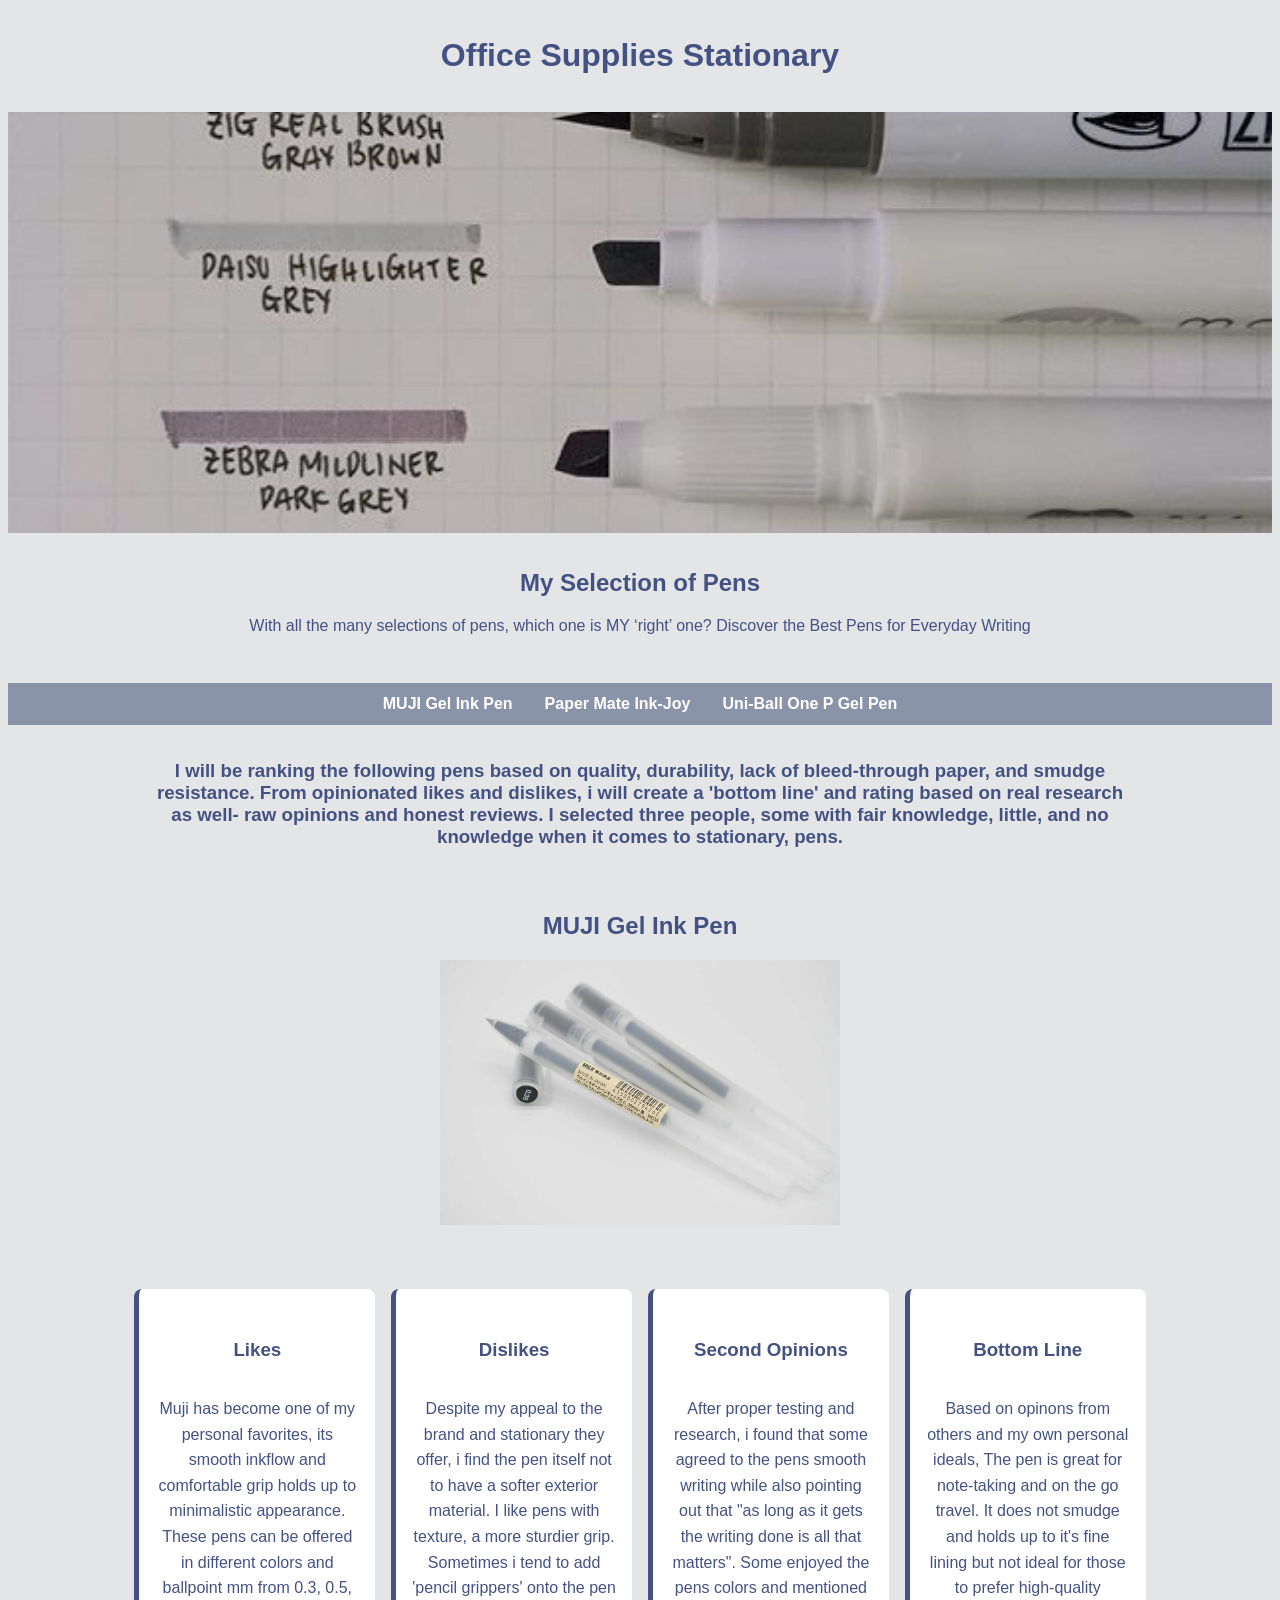
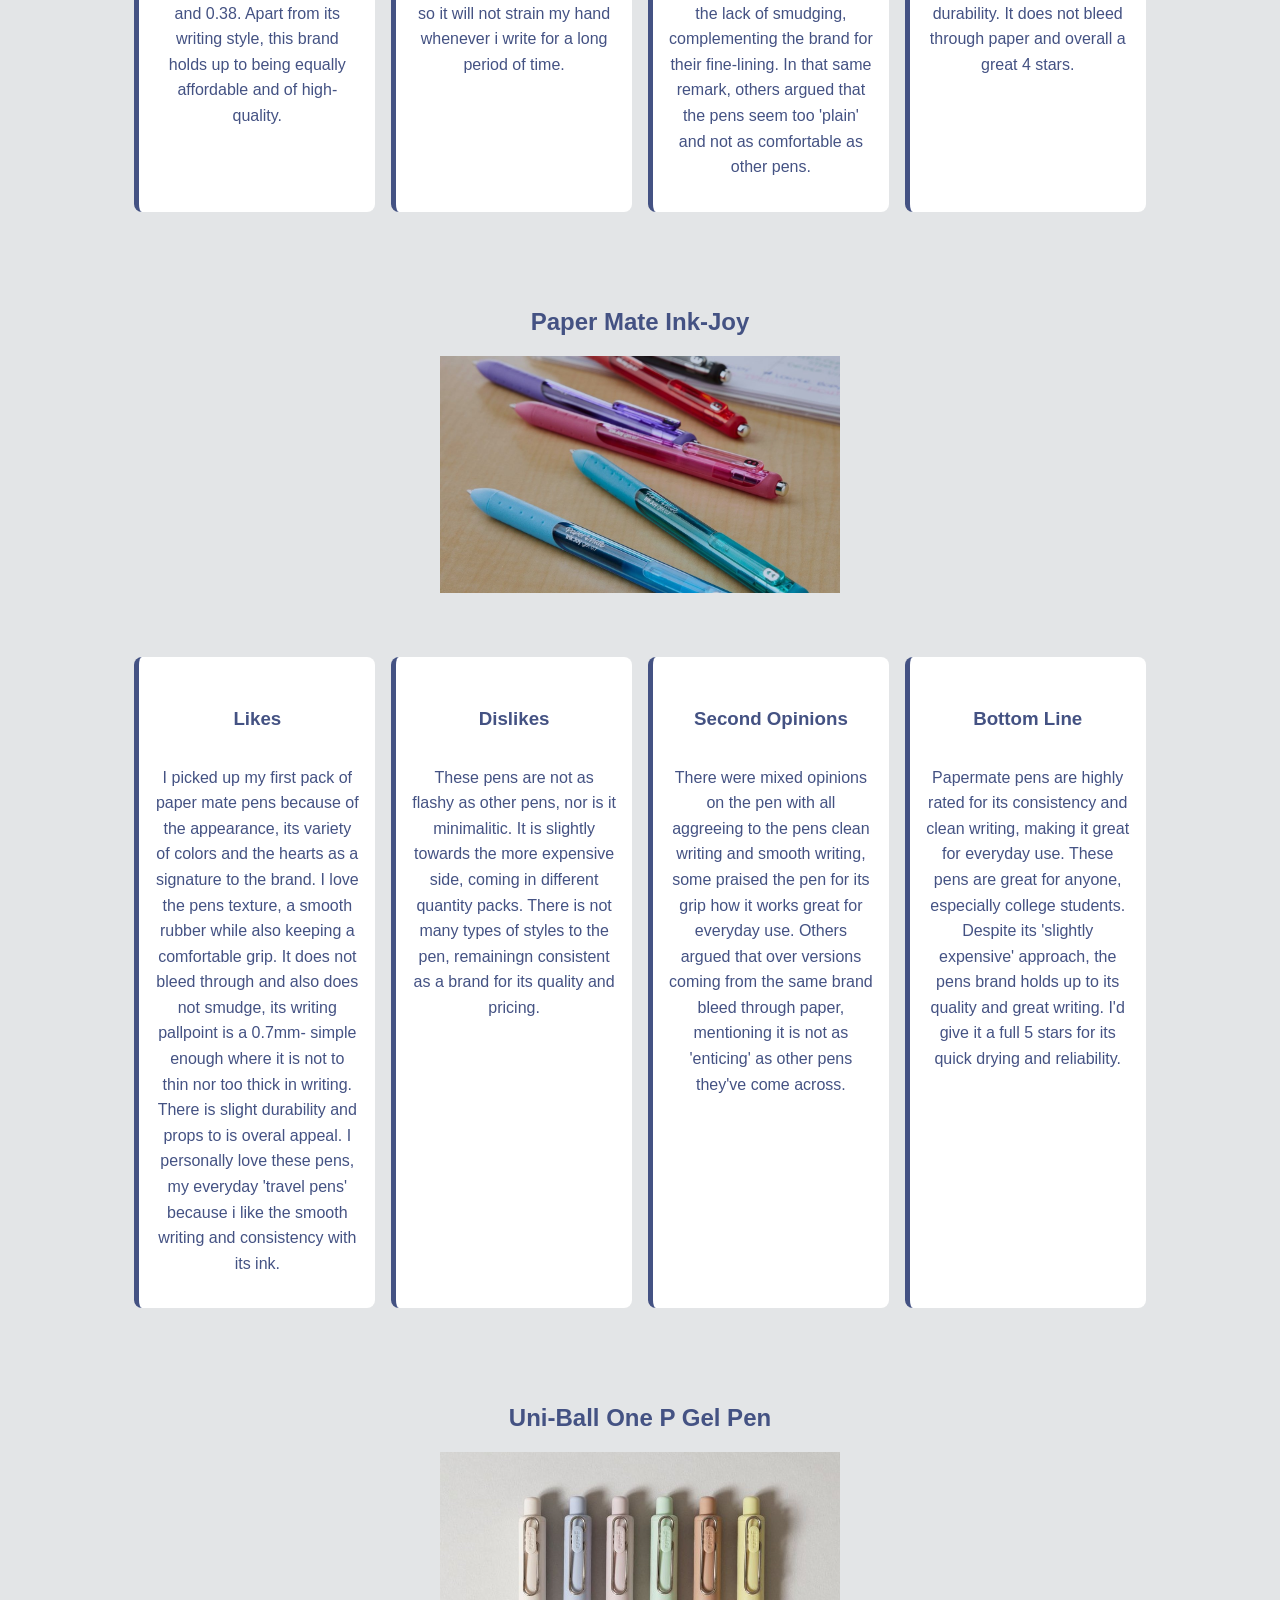
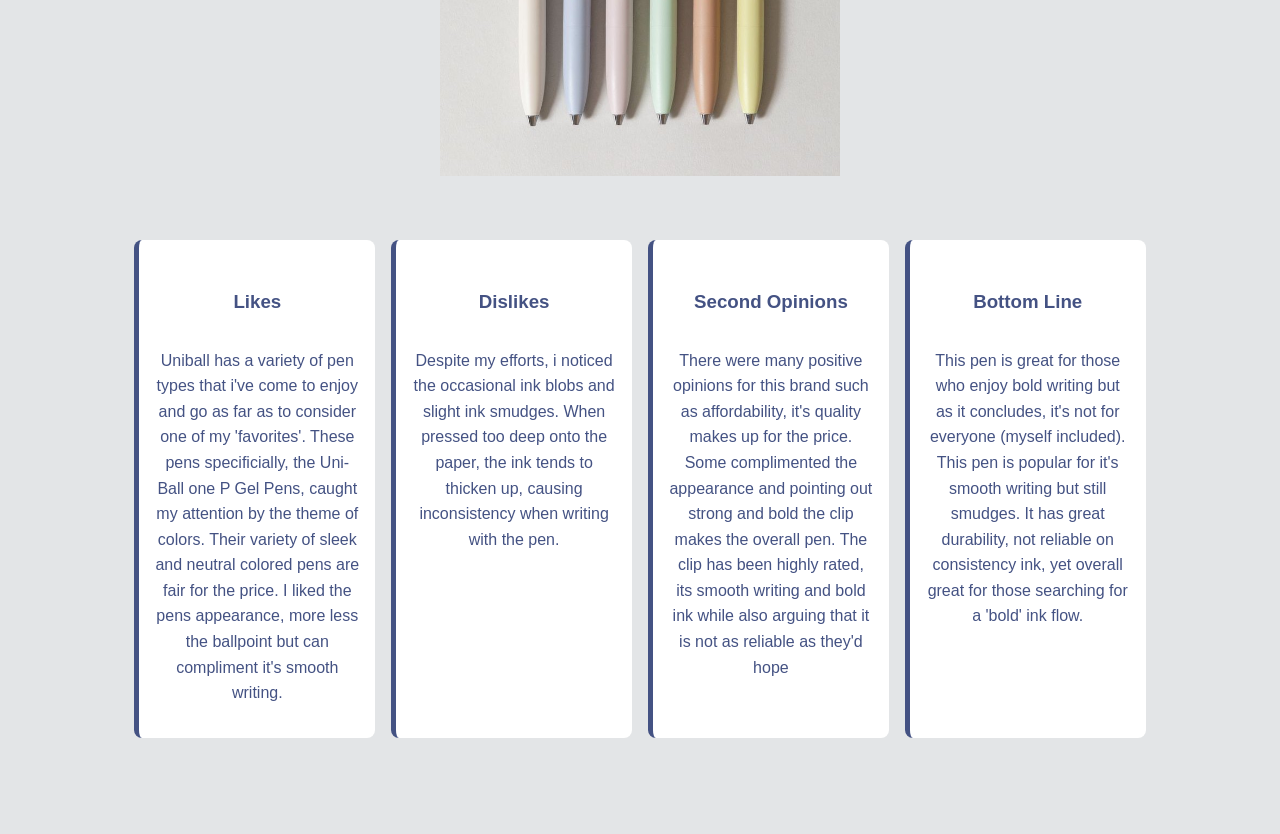
==== index.html @ 2e6644b3 "Add files via upload" ====
<!DOCTYPE html>
<html>
<head>
  <meta charset="UTF-8">
  <meta name="viewport" content="width=device-width, initial-scale=1.0">
  <title>Pen Reviews</title>
  <link rel="stylesheet" type="text/css" href="style.css">

</head>
<body>

<h1>Office Supplies Stationary</h1>


<section class="hero">
  <img src="herocard.jpg" alt="Pens">
  <div class="hero-text">
    <h2>My Selection of Pens</h2>
    <p>With all the many selections of pens, which one is MY ‘right’ one? Discover the Best Pens for Everyday Writing</p>
  </div>
</section>


<nav class="sub-nav">
  <ul>
    <li><a href="#pen1">MUJI Gel Ink Pen</a></li>
    <li><a href="#pen2">Paper Mate Ink-Joy</a></li>
    <li><a href="#pen3">Uni-Ball One P Gel Pen</a></li>
  </ul>
</nav>


<main class="container">
  <h3>I will be ranking the following pens based on quality, durability, lack of bleed-through paper, and smudge resistance. From opinionated likes and dislikes, i will create a 'bottom line' and rating based on real research as well- raw opinions and honest reviews. I selected three people, some with fair knowledge, little, and no knowledge when it comes to stationary, pens.</h3>
  <!-- PEN 1 -->
  <section id="pen1" class="pen-block">
    <h2>MUJI Gel Ink Pen</h2>
    <img src="muji.jpg" alt="muji.jpg">

    <div class="pen-grid">

      <div class="content-section">
        <h3>Likes</h3>
        <p>Muji has become one of my personal favorites, its smooth inkflow and comfortable grip holds up to minimalistic appearance. These pens can be offered in different colors and ballpoint mm from 0.3, 0.5, and 0.38. Apart from its writing style, this brand holds up to being equally affordable and of high-quality.</p>
      </div>

      <div class="content-section">
        <h3>Dislikes</h3>
        <p>Despite my appeal to the brand and stationary they offer, i find the pen itself not to have a softer exterior material. I like pens with texture, a more sturdier grip. Sometimes i tend to add 'pencil grippers' onto the pen so it will not strain my hand whenever i write for a long period of time.</p>
      </div>

      <div class="content-section">
        <h3>Second Opinions</h3>
        <p>After proper testing and research, i found that some agreed to the pens smooth writing while also pointing out that "as long as it gets the writing done is all that matters". Some enjoyed the pens colors and mentioned the lack of smudging, complementing the brand for their fine-lining. In that same remark, others argued that the pens seem too 'plain' and not as comfortable as other pens.</p>
      </div>

      <div class="content-section">
        <h3>Bottom Line</h3>
        <p>Based on opinons from others and my own personal ideals, The pen is great for note-taking and on the go travel. It does not smudge and holds up to it's fine lining but not ideal for those to prefer high-quality durability. It does not bleed through paper and overall a great 4 stars.</p>

      </div>

    </div>
  </section>


  <!-- PEN 2 -->
  <section id="pen2" class="pen-block">
    <h2>Paper Mate Ink-Joy</h2>
    <img src="papermate.jpg" alt="papermate">

    <div class="pen-grid">

      <div class="content-section">
        <h3>Likes</h3>
        <p>I picked up my first pack of paper mate pens because of the appearance, its variety of colors and the hearts as a signature to the brand. I love the pens texture, a smooth rubber while also keeping a comfortable grip. It does not bleed through and also does not smudge, its writing pallpoint is a 0.7mm- simple enough where it is not to thin nor too thick in writing. There is slight durability and props to is overal appeal. I personally love these pens, my everyday 'travel pens' because i like the smooth writing and consistency with its ink.</p>
      </div>

      <div class="content-section">
        <h3>Dislikes</h3>
        <p>These pens are not as flashy as other pens, nor is it minimalitic. It is slightly towards the more expensive side, coming in different quantity packs. There is not many types of styles to the pen, remainingn consistent as a brand for its quality and pricing.</p>
      </div>

      <div class="content-section">
        <h3>Second Opinions</h3>
        <p>There were mixed opinions on the pen with all aggreeing to the pens clean writing and smooth writing, some praised the pen for its grip how it works great for everyday use. Others argued that over versions coming from the same brand bleed through paper, mentioning it is not as 'enticing' as other pens they've come across. </p>
      </div>

      <div class="content-section">
        <h3>Bottom Line</h3>
        <p>Papermate pens are highly rated for its consistency and clean writing, making it great for everyday use. These pens are great for anyone, especially college students. Despite its 'slightly expensive' approach, the pens brand holds up to its quality and great writing. I'd give it a full 5 stars for its quick drying and reliability.</p>
      </div>

    </div>
  </section>


  <!-- PEN 3 -->
  <section id="pen3" class="pen-block">
    <h2>Uni-Ball One P Gel Pen</h2>
    <img src="uniball.jpg" alt="uniball">

    <div class="pen-grid">

      <div class="content-section">
        <h3>Likes</h3>
        <p>Uniball has a variety of pen types that i've come to enjoy and go as far as to consider one of my 'favorites'. These pens specificially, the Uni-Ball one P Gel Pens, caught my attention by the theme of colors. Their variety of sleek and neutral colored pens are fair for the price. I liked the pens appearance, more less the ballpoint but can compliment it's smooth writing.</p>
      </div>

      <div class="content-section">
        <h3>Dislikes</h3>
        <p>Despite my efforts, i noticed the occasional ink blobs and slight ink smudges. When pressed too deep onto the paper, the ink tends to thicken up, causing inconsistency when writing with the pen.</p>
      </div>

      <div class="content-section">
        <h3>Second Opinions</h3>
        <p>There were many positive opinions for this brand such as affordability, it's quality makes up for the price. Some complimented the appearance and pointing out strong and bold the clip makes the overall pen. The clip has been highly rated, its smooth writing and bold ink while also arguing that it is not as reliable as they'd hope</p>
      </div>

      <div class="content-section">
        <h3>Bottom Line</h3>
        <p>This pen is great for those who enjoy bold writing but as it concludes, it's not for everyone (myself included). This pen is popular for it's smooth writing but still smudges. It has great durability, not reliable on consistency ink, yet overall great for those searching for a 'bold' ink flow. </p>
      </div>

    </div>
  </section>


</main>

</body>
</html>
---- style.css ----
.content-section {
  background: white;
  padding: 1rem;
  border-left: 5px solid var(--primary);
  border-radius: 8px;
}


html {
  scroll-behavior: smooth;
}

.sub-nav {
  background: var(--secondary);
  position: sticky;
  top: 0;
}

.sub-nav ul {
  display: flex;
  justify-content: center;
  gap: 2rem;
  list-style: none;
}

.sub-nav a {
  color: white;
  text-decoration: none;
}

@media (min-width: 50rem) {
  .content-section {
    max-width: 800px;
    margin: 3rem auto;
  }
}

:root {
  --primary: #445283;
  --secondary: #8A94A9;
  --background: #E3E5E7;
  --white: #ffffff;
}

body {
  font-family: Arial, sans-serif;
  background: var(--background);
  color: var(--primary);
}

h1 {
  text-align: center;
  padding: 1rem;
}

h3 { 
  text-align: center;
  padding: 1rem;
}

.sub-nav {
  background: var(--secondary);
  position: sticky;
  top: 0;
}

.sub-nav ul {
  display: flex;
  justify-content: center;
  list-style: none;
  padding: 0.75rem;
  gap: 2rem;
}

.sub-nav a {
  color: var(--white);
  text-decoration: none;
  font-weight: bold;
}

.sub-nav a:hover {
  text-decoration: underline;
}

.container {
  width: 90%;
  margin: auto;
}


.content-section h2 {
  margin-bottom: 0.5rem;
}

.content-section p {
  line-height: 1.6;
}

@media (min-width: 50rem) {

  .container {
    width: 80%;
  }

}

.hero img {
  width: 100%;
}

.hero-text {
  text-align: center;
  padding: 1rem;
}

.pen-block {
  margin: 3rem 0;
  text-align: center;
}

.pen-block img {
  width: 100%;
  max-width: 400px;
  margin: 1rem auto;
}

.pen-grid {
  display: flex;
  flex-direction: column;
  gap: 1rem;
}

@media (min-width: 75rem) {
  .pen-grid {
    display: grid;
    grid-template-columns: repeat(4, 1fr);
  }
}

.hero img {
  width: 100%;
  aspect-ratio: 3 / 1; /* 1200 / 400 */
  object-fit: cover;
  display: block;
}

img {
  width: 100%;
  height: auto;
  display: block;
}

.pen-layout img {
  width: 100%;
  aspect-ratio: 3 / 2;
  object-fit: cover;
  border: 3px solid var(--secondary);
  border-radius: 10px;
}

.pen-layout img {
  border: 3px solid var(--secondary);
  border-radius: 10px;
}
:root {
  --secondary: #8A94A9;
}
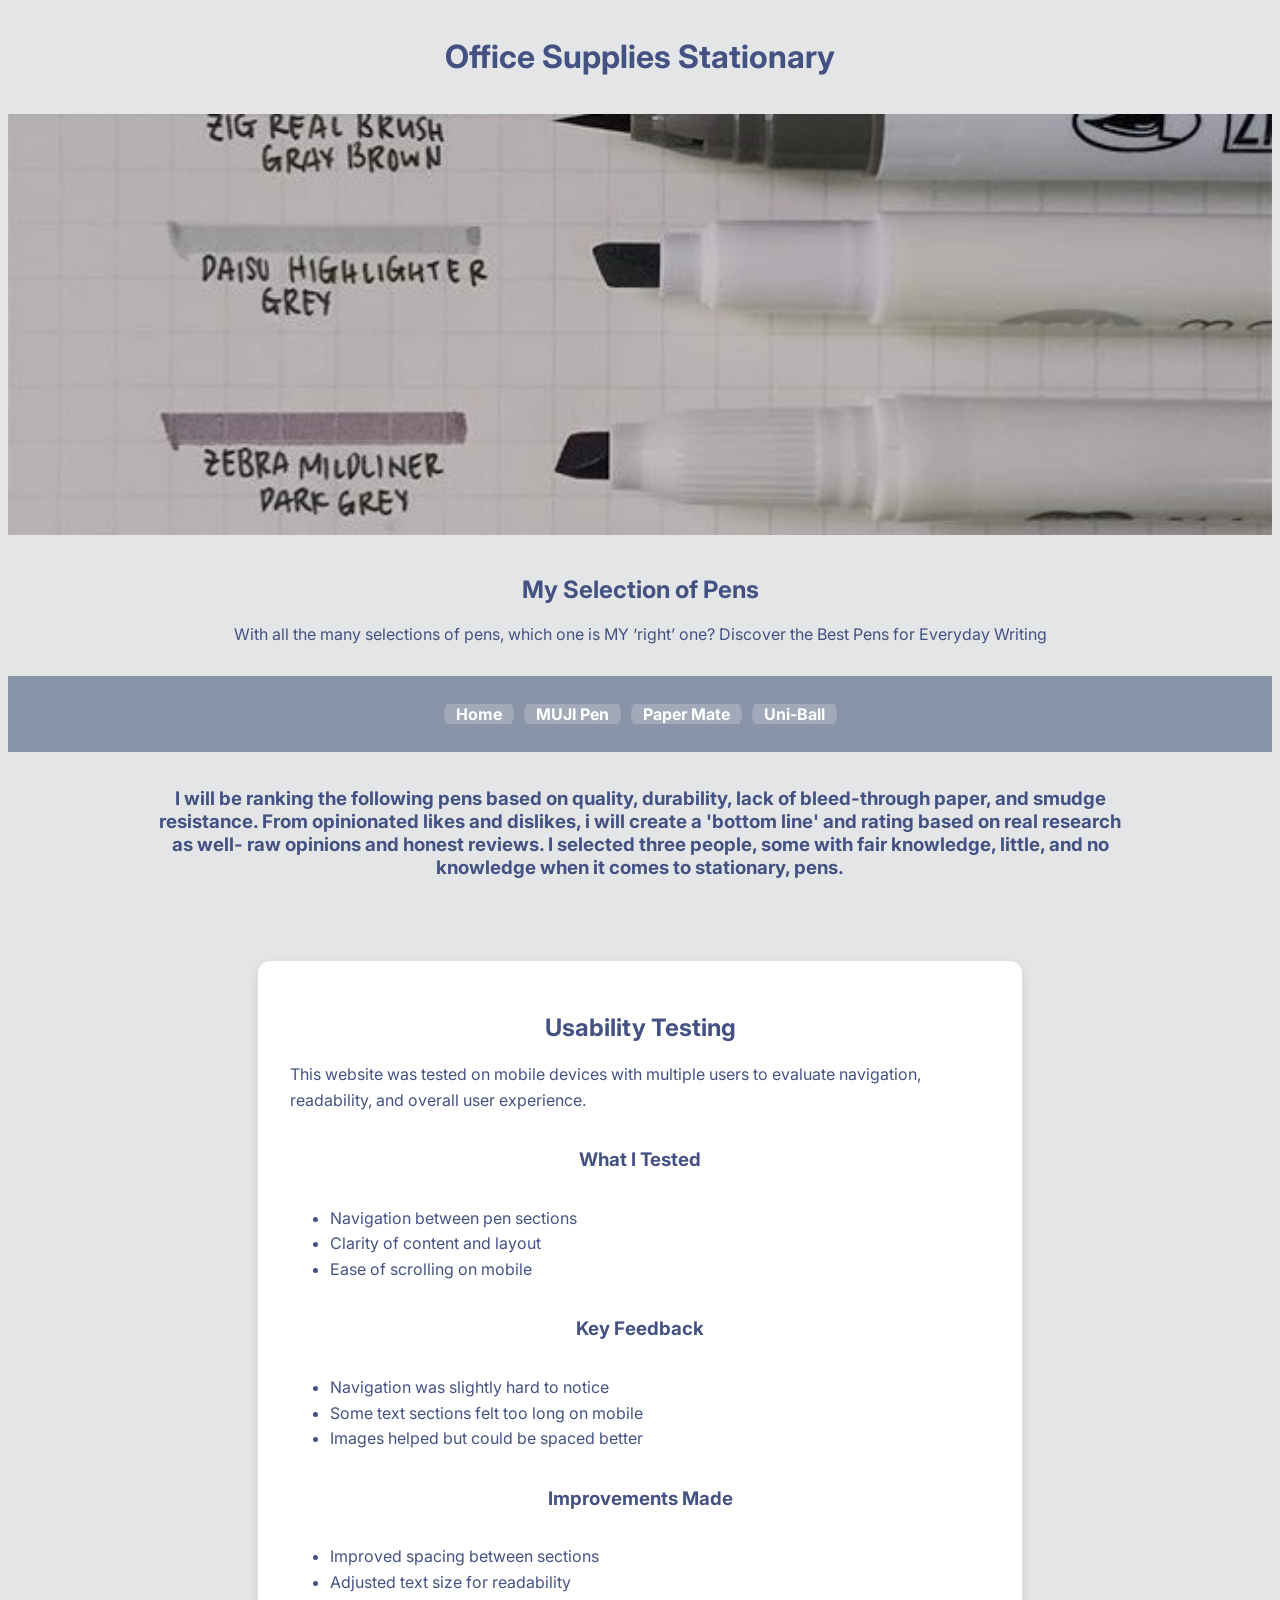
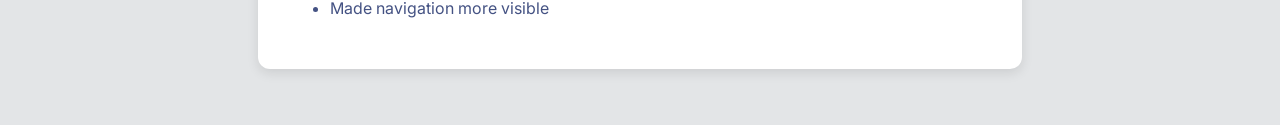
==== commit d53e0130: "Add files via upload" ====
--- a/index.html
+++ b/index.html
@@ -5,6 +5,7 @@
   <meta name="viewport" content="width=device-width, initial-scale=1.0">
   <title>Pen Reviews</title>
   <link rel="stylesheet" type="text/css" href="style.css">
+  <link href="https://fonts.googleapis.com/css2?family=Inter:wght@400;600&display=swap" rel="stylesheet">
 
 </head>
 <body>
@@ -22,111 +23,62 @@
 
 
 <nav class="sub-nav">
-  <ul>
-    <li><a href="#pen1">MUJI Gel Ink Pen</a></li>
-    <li><a href="#pen2">Paper Mate Ink-Joy</a></li>
-    <li><a href="#pen3">Uni-Ball One P Gel Pen</a></li>
+  <div class="nav-header">
+    <h2>☰</h2> <!-- hamburger icon -->
+  </div>
+
+  <ul class="nav-links">
+    <li><a href="index.html">Home</a></li>
+    <li><a href="muji.html">MUJI Pen</a></li>
+    <li><a href="papermate.html">Paper Mate</a></li>
+    <li><a href="uniball.html">Uni-Ball</a></li>
   </ul>
 </nav>
 
 
 <main class="container">
   <h3>I will be ranking the following pens based on quality, durability, lack of bleed-through paper, and smudge resistance. From opinionated likes and dislikes, i will create a 'bottom line' and rating based on real research as well- raw opinions and honest reviews. I selected three people, some with fair knowledge, little, and no knowledge when it comes to stationary, pens.</h3>
-  <!-- PEN 1 -->
-  <section id="pen1" class="pen-block">
-    <h2>MUJI Gel Ink Pen</h2>
-    <img src="muji.jpg" alt="muji.jpg">
-
-    <div class="pen-grid">
-
-      <div class="content-section">
-        <h3>Likes</h3>
-        <p>Muji has become one of my personal favorites, its smooth inkflow and comfortable grip holds up to minimalistic appearance. These pens can be offered in different colors and ballpoint mm from 0.3, 0.5, and 0.38. Apart from its writing style, this brand holds up to being equally affordable and of high-quality.</p>
-      </div>
-
-      <div class="content-section">
-        <h3>Dislikes</h3>
-        <p>Despite my appeal to the brand and stationary they offer, i find the pen itself not to have a softer exterior material. I like pens with texture, a more sturdier grip. Sometimes i tend to add 'pencil grippers' onto the pen so it will not strain my hand whenever i write for a long period of time.</p>
-      </div>
-
-      <div class="content-section">
-        <h3>Second Opinions</h3>
-        <p>After proper testing and research, i found that some agreed to the pens smooth writing while also pointing out that "as long as it gets the writing done is all that matters". Some enjoyed the pens colors and mentioned the lack of smudging, complementing the brand for their fine-lining. In that same remark, others argued that the pens seem too 'plain' and not as comfortable as other pens.</p>
-      </div>
-
-      <div class="content-section">
-        <h3>Bottom Line</h3>
-        <p>Based on opinons from others and my own personal ideals, The pen is great for note-taking and on the go travel. It does not smudge and holds up to it's fine lining but not ideal for those to prefer high-quality durability. It does not bleed through paper and overall a great 4 stars.</p>
-
-      </div>
-
-    </div>
-  </section>
-
-
-  <!-- PEN 2 -->
-  <section id="pen2" class="pen-block">
-    <h2>Paper Mate Ink-Joy</h2>
-    <img src="papermate.jpg" alt="papermate">
-
-    <div class="pen-grid">
-
-      <div class="content-section">
-        <h3>Likes</h3>
-        <p>I picked up my first pack of paper mate pens because of the appearance, its variety of colors and the hearts as a signature to the brand. I love the pens texture, a smooth rubber while also keeping a comfortable grip. It does not bleed through and also does not smudge, its writing pallpoint is a 0.7mm- simple enough where it is not to thin nor too thick in writing. There is slight durability and props to is overal appeal. I personally love these pens, my everyday 'travel pens' because i like the smooth writing and consistency with its ink.</p>
-      </div>
-
-      <div class="content-section">
-        <h3>Dislikes</h3>
-        <p>These pens are not as flashy as other pens, nor is it minimalitic. It is slightly towards the more expensive side, coming in different quantity packs. There is not many types of styles to the pen, remainingn consistent as a brand for its quality and pricing.</p>
-      </div>
-
-      <div class="content-section">
-        <h3>Second Opinions</h3>
-        <p>There were mixed opinions on the pen with all aggreeing to the pens clean writing and smooth writing, some praised the pen for its grip how it works great for everyday use. Others argued that over versions coming from the same brand bleed through paper, mentioning it is not as 'enticing' as other pens they've come across. </p>
-      </div>
-
-      <div class="content-section">
-        <h3>Bottom Line</h3>
-        <p>Papermate pens are highly rated for its consistency and clean writing, making it great for everyday use. These pens are great for anyone, especially college students. Despite its 'slightly expensive' approach, the pens brand holds up to its quality and great writing. I'd give it a full 5 stars for its quick drying and reliability.</p>
-      </div>
-
-    </div>
-  </section>
-
-
-  <!-- PEN 3 -->
-  <section id="pen3" class="pen-block">
-    <h2>Uni-Ball One P Gel Pen</h2>
-    <img src="uniball.jpg" alt="uniball">
-
-    <div class="pen-grid">
-
-      <div class="content-section">
-        <h3>Likes</h3>
-        <p>Uniball has a variety of pen types that i've come to enjoy and go as far as to consider one of my 'favorites'. These pens specificially, the Uni-Ball one P Gel Pens, caught my attention by the theme of colors. Their variety of sleek and neutral colored pens are fair for the price. I liked the pens appearance, more less the ballpoint but can compliment it's smooth writing.</p>
-      </div>
-
-      <div class="content-section">
-        <h3>Dislikes</h3>
-        <p>Despite my efforts, i noticed the occasional ink blobs and slight ink smudges. When pressed too deep onto the paper, the ink tends to thicken up, causing inconsistency when writing with the pen.</p>
-      </div>
-
-      <div class="content-section">
-        <h3>Second Opinions</h3>
-        <p>There were many positive opinions for this brand such as affordability, it's quality makes up for the price. Some complimented the appearance and pointing out strong and bold the clip makes the overall pen. The clip has been highly rated, its smooth writing and bold ink while also arguing that it is not as reliable as they'd hope</p>
-      </div>
-
-      <div class="content-section">
-        <h3>Bottom Line</h3>
-        <p>This pen is great for those who enjoy bold writing but as it concludes, it's not for everyone (myself included). This pen is popular for it's smooth writing but still smudges. It has great durability, not reliable on consistency ink, yet overall great for those searching for a 'bold' ink flow. </p>
-      </div>
-
-    </div>
-  </section>
 
 
 </main>
 
+<section class="usability">
+  <div class="usability-box">
+    <h2>Usability Testing</h2>
+
+    <p>This website was tested on mobile devices with multiple users to evaluate navigation, readability, and overall user experience.</p>
+
+    <h3>What I Tested</h3>
+    <ul>
+      <li>Navigation between pen sections</li>
+      <li>Clarity of content and layout</li>
+      <li>Ease of scrolling on mobile</li>
+    </ul>
+
+    <h3>Key Feedback</h3>
+    <ul>
+      <li>Navigation was slightly hard to notice</li>
+      <li>Some text sections felt too long on mobile</li>
+      <li>Images helped but could be spaced better</li>
+    </ul>
+
+    <h3>Improvements Made</h3>
+    <ul>
+      <li>Improved spacing between sections</li>
+      <li>Adjusted text size for readability</li>
+      <li>Made navigation more visible</li>
+    </ul>
+  </div>
+</section>
+
+<script>
+  const menu = document.querySelector(".nav-header");
+  const links = document.querySelector(".nav-links");
+
+  menu.addEventListener("click", () => {
+    links.classList.toggle("active");
+  });
+</script>
+
 </body>
 </html>
--- a/style.css
+++ b/style.css
@@ -1,45 +1,12 @@
-.content-section {
-  background: white;
-  padding: 1rem;
-  border-left: 5px solid var(--primary);
-  border-radius: 8px;
-}
-
-
-html {
-  scroll-behavior: smooth;
-}
-
-.sub-nav {
-  background: var(--secondary);
-  position: sticky;
-  top: 0;
-}
-
-.sub-nav ul {
-  display: flex;
-  justify-content: center;
-  gap: 2rem;
-  list-style: none;
-}
-
-.sub-nav a {
-  color: white;
-  text-decoration: none;
-}
-
-@media (min-width: 50rem) {
-  .content-section {
-    max-width: 800px;
-    margin: 3rem auto;
-  }
-}
-
 :root {
   --primary: #445283;
   --secondary: #8A94A9;
   --background: #E3E5E7;
   --white: #ffffff;
+}
+
+html {
+  scroll-behavior: smooth;
 }
 
 body {
@@ -48,64 +15,50 @@
   color: var(--primary);
 }
 
-h1 {
+/* HEADINGS */
+h1, h3 {
   text-align: center;
   padding: 1rem;
 }
 
-h3 { 
-  text-align: center;
-  padding: 1rem;
-}
-
+/* NAVIGATION (MOBILE FIRST - CLEAN) */
 .sub-nav {
-  background: var(--secondary);
   position: sticky;
   top: 0;
+  background: var(--secondary);
+  padding: 0.75rem;
+  z-index: 1000;
 }
 
 .sub-nav ul {
   display: flex;
-  justify-content: center;
+  overflow-x: auto;
+  gap: 10px;
   list-style: none;
-  padding: 0.75rem;
-  gap: 2rem;
+  padding: 0;
 }
 
 .sub-nav a {
-  color: var(--white);
+  color: white;
   text-decoration: none;
+  padding: 8px 12px;
+  background: rgba(255,255,255,0.2);
+  border-radius: 20px;
+  white-space: nowrap;
   font-weight: bold;
 }
 
-.sub-nav a:hover {
-  text-decoration: underline;
-}
-
+/* CONTAINER */
 .container {
   width: 90%;
   margin: auto;
 }
 
-
-.content-section h2 {
-  margin-bottom: 0.5rem;
-}
-
-.content-section p {
-  line-height: 1.6;
-}
-
-@media (min-width: 50rem) {
-
-  .container {
-    width: 80%;
-  }
-
-}
-
+/* HERO */
 .hero img {
   width: 100%;
+  aspect-ratio: 3 / 1;
+  object-fit: cover;
 }
 
 .hero-text {
@@ -113,56 +66,125 @@
   padding: 1rem;
 }
 
+/* PEN SECTIONS */
 .pen-block {
   margin: 3rem 0;
   text-align: center;
 }
 
 .pen-block img {
-  width: 100%;
   max-width: 400px;
   margin: 1rem auto;
 }
 
+/* CONTENT BOXES */
+.content-section {
+  background: white;
+  padding: 1rem;
+  border-left: 5px solid var(--primary);
+  border-radius: 8px;
+}
+
+.content-section p {
+  line-height: 1.6;
+}
+
+/* GRID (FIXED BREAKPOINTS) */
 .pen-grid {
   display: flex;
   flex-direction: column;
   gap: 1rem;
 }
 
-@media (min-width: 75rem) {
+@media (min-width: 768px) {
   .pen-grid {
     display: grid;
-    grid-template-columns: repeat(4, 1fr);
+    grid-template-columns: repeat(2, 1fr);
   }
 }
 
-.hero img {
-  width: 100%;
-  aspect-ratio: 3 / 1; /* 1200 / 400 */
-  object-fit: cover;
-  display: block;
+@media (min-width: 1024px) {
+  .pen-grid {
+    grid-template-columns: repeat(4, 1fr);
+  }
+
+  .container {
+    width: 80%;
+  }
+}
+.nav-links {
+  display: none;
+  flex-direction: column;
+  gap: 1rem;
 }
 
-img {
-  width: 100%;
-  height: auto;
-  display: block;
+.nav-links.active {
+  display: flex;
 }
 
-.pen-layout img {
-  width: 100%;
-  aspect-ratio: 3 / 2;
-  object-fit: cover;
-  border: 3px solid var(--secondary);
-  border-radius: 10px;
+.nav-header {
+  font-size: 2rem;
+  cursor: pointer;
 }
 
-.pen-layout img {
-  border: 3px solid var(--secondary);
-  border-radius: 10px;
-}
-:root {
-  --secondary: #8A94A9;
+/* Desktop */
+@media (min-width: 768px) {
+  .nav-header {
+    display: none;
+  }
+
+  .nav-links {
+    display: flex;
+    flex-direction: row;
+    justify-content: center;
+  }
 }
 
+h3 {
+  text-align: center;
+}
+
+body {
+  font-family: 'Inter', sans-serif;
+}
+
+.rating {
+  font-size: 1.5rem;
+  color: gold;
+  margin: 0.5rem 0;
+}
+
+.usability {
+  display: flex;
+  justify-content: center;
+  padding: 3rem 1rem;
+}
+
+.usability-box {
+  background: white;
+  max-width: 700px;
+  width: 100%;
+  padding: 2rem;
+  border-radius: 12px;
+  box-shadow: 0 4px 12px rgba(0,0,0,0.1);
+}
+
+/* Keep text readable */
+.usability-box h2,
+.usability-box h3 {
+  text-align: center;
+}
+
+.usability-box p,
+.usability-box li {
+  text-align: left;
+  line-height: 1.6;
+}
+
+.nav-links {
+  display: none;
+}
+
+.nav-links.active {
+  display: flex;
+}
